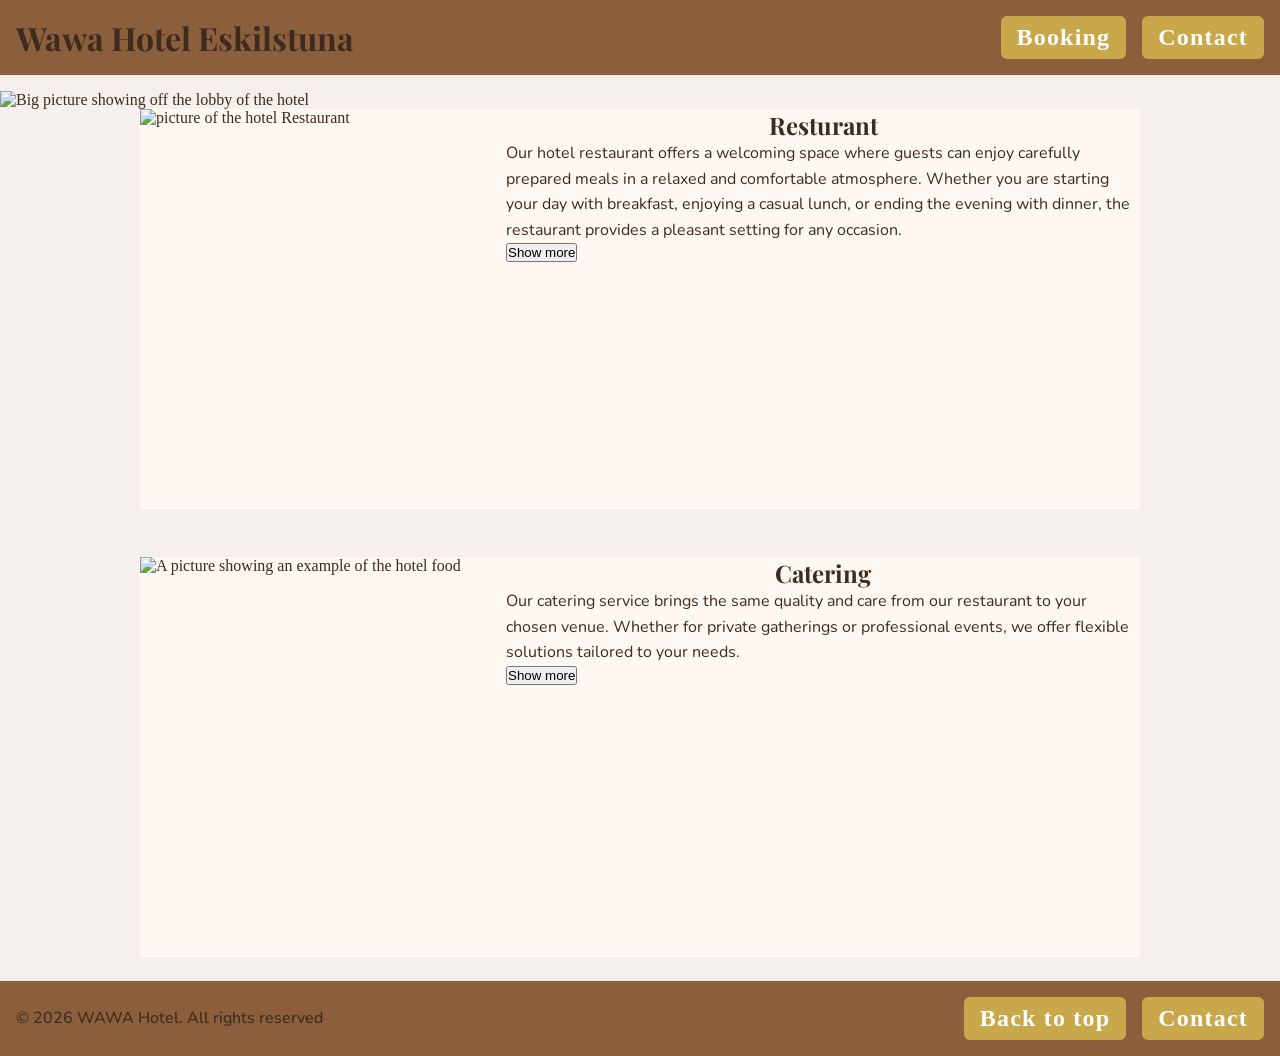
==== index.html @ f7c3a68f "fix lowercase filenames" ====
<!DOCTYPE html>
<html lang="en">
<head>
    <meta charset="UTF-8">
    <meta name="viewport" content="width=device-width, initial-scale=1.0">
    <title>Wa wa Hotel Eskilstuna</title>
    <link href="https://fonts.googleapis.com/css2?family=Playfair+Display:wght@400;700&family=Nunito:wght@300;400;600&display=swap" rel="stylesheet">
    <link rel="stylesheet" href="style.css">
</head>
<body>
    <div class="headerdiv">
        <header> 
            <div class="header-inner">
                <h1>Wawa Hotel Eskilstuna</h1>
                
                <nav>
                    <ul>
                         
                         <li><a href="/Booking.HTML">Booking</a></li>
                         <li><a href="/Contact.HTML">Contact</a></li>
                    </ul>     

                </nav>

            </div>

        </header>

    </div>
    <main>
    
       
                    <div id="banner">
                    <img src="https://picsum.photos/seed/hotelbanner/1600/600" alt="Big picture showing off the lobby of the hotel">
                    </div>

        <div id="maincards">

            <div class="card">
                <img src="https://picsum.photos/seed/restaurant/800/600" alt="picture of the hotel Restaurant">
                <div class="card-text">
                    <h2>Resturant</h2>
                     <p>Our hotel restaurant offers a welcoming space where guests can enjoy
                        carefully prepared meals in a relaxed and comfortable atmosphere. 
                        Whether you are starting your day with breakfast, enjoying a casual lunch, 
                        or ending the evening with dinner, the restaurant provides a pleasant setting for any occasion.</p>
                    <p class="hidden" id="restaurant-more">
                        </p>
                    <button onclick="toggleMore('restaurant-more', this)">Show more</button>
                </div>  
            </div>

            <div class="card">
                <img src="https://picsum.photos/seed/catering/800/600" alt="A picture showing an example of the hotel food">
                <div class="card-text">
                    <h2>Catering</h2>
                     <p>Our catering service brings the same quality and care from our restaurant to your chosen venue. 
                        Whether for private gatherings or professional events, we offer flexible solutions tailored to your needs.</p>
                     <p class="hidden" id="catering-more"></p>
                        <button onclick="toggleMore('catering-more', this)">Show more</button>
                </div>  
            </div>

        </div>






                
    </main>


    <script src="script.js"></script>
<div class="footerdiv">
    <footer>
        <div class="footer-inner">
            <p>© 2026 WAWA Hotel. All rights reserved</p>
            <nav>
                <ul>
                    <li><a href="Index.HTML">Back to top</a></li>
                    <li><a href="/Contact.HTML">Contact</a></li>
                </ul>     
            </nav>
        </div>
    </footer> 
</div>
</body>


</html>
---- style.css ----
* {
    margin: 0;
    padding: 0;
    box-sizing: border-box;
}
:root {
    --background: #f5f0eb;    
    --header-bg: #8B5E3C;    
    --accent: #c9a84c;        
    --text: #3d2b1f;          
    --card-bg: #fff8f2;      
    --btn-bg: #c9a84c;        
    --btn-hover: #b8973b;  
}

body {
    background-color: var(--background);
    color: var(--text);
}



h1, h2 {
    font-family: 'Playfair Display', serif;
    text-align: center;
}

p {
    line-height: 1.6;
    font-family: 'Nunito', sans-serif;
}


.hidden {
    display: none;
}

#booking-form {
    position: fixed;        
    top: 50%;             
    left: 50%;              
    transform: translate(-50%, -50%);  
    background-color: var(--card-bg);
    padding: 2rem;
    border-radius: 8px;
    z-index: 100;           
    width: 90%;
    max-width: 500px;
    border: 2px solid #c9a84c;    
    
}

#success-message {
    position: fixed;
    top: 50%;
    left: 50%;
    transform: translate(-50%, -50%);
    background-color: var(--card-bg);
    padding: 2rem;
    border-radius: 8px;
    border: 2px solid var(--accent);
    z-index: 100;
}


/* HEADER  */
.headerdiv {
    padding: 1rem;
    margin: 0;
    background-color: var(--header-bg);
    margin-bottom: 1rem;
}

.header-inner {
    display: flex;
    flex-direction: column;
}


/*  NAV  */
nav ul {
    list-style: none;
    padding: 0;
    margin: 0;
    display: flex;
    flex-direction: column;
    align-items: center;
    gap: 16px;
}

nav a {
    display: inline-block;
    padding: 8px 16px;
    background-color: var(--accent);
    border-radius: 6px;
    text-decoration: none;
    color: white;
    font-weight: 600;
    font-size: 1.5rem;
    letter-spacing: 0.05em;
    transition: background-color 0.2s ease, transform 0.2s ease;
}

nav a:hover {
    background-color: var(--btn-hover);
    transform: translateY(-2px);
}

.footerdiv {
    
    background-color: var(--header-bg);
    padding: 1rem;
}
.footer-inner {
    display: flex;
    
    flex-direction: column;
}
.footerdiv p {
    font-weight: 500;
    font-size: 1rem;
}




#banner img {
    width: 100%;
    height: 100px;
    object-fit: cover;
}


/*  CARDS */
#maincards, #roomcards {
    display: flex;
    flex-direction: column;
}

.card {
    display: flex;
    flex-direction: column;
    margin-bottom: 24px;
    width: 100%;
    max-width: 1000px;
    background-color: var(--card-bg);
}

.card img {
    width: 100%;
    height: 200px;
    object-fit: cover;
}

.card-text {
    margin-left: 2px;
    margin-right: 2px;
}

.book-btn {
    border: none;
    border-radius: 6px;
    cursor: pointer;
    white-space: nowrap;
    background-color: var(--accent);
    color: white;
    padding: 1rem;
}
.book-btn:hover {
    background-color: var(--btn-hover);
}


/*  MEDIA QUERIES  */
@media (min-width: 600px) {

    
    .header-inner {
        flex-direction: row;
        justify-content: space-between;
        align-items: center;
    }
    .footer-inner{
        display: flex;
        flex-direction: row;
        justify-content: space-between;
        align-items: center;
        width: 100%;
    }

    
    nav ul {
        flex-direction: row;
    }

    
    #banner img {
        height: 500px;
    }

    
    #maincards, #roomcards {
        align-items: center;
        gap: 24px;
    }

    .card {
        flex-direction: row;
        width: 90%;
        max-width: 1000px;
    }

    .card img {
        width: 35%;
        height: 400px;
    }

    .card-text {
        flex: 1;
        margin: 0;
        padding-left: 1rem;
    }

    .book-btn {
        width: 100px;
        align-self: center;
    }
}
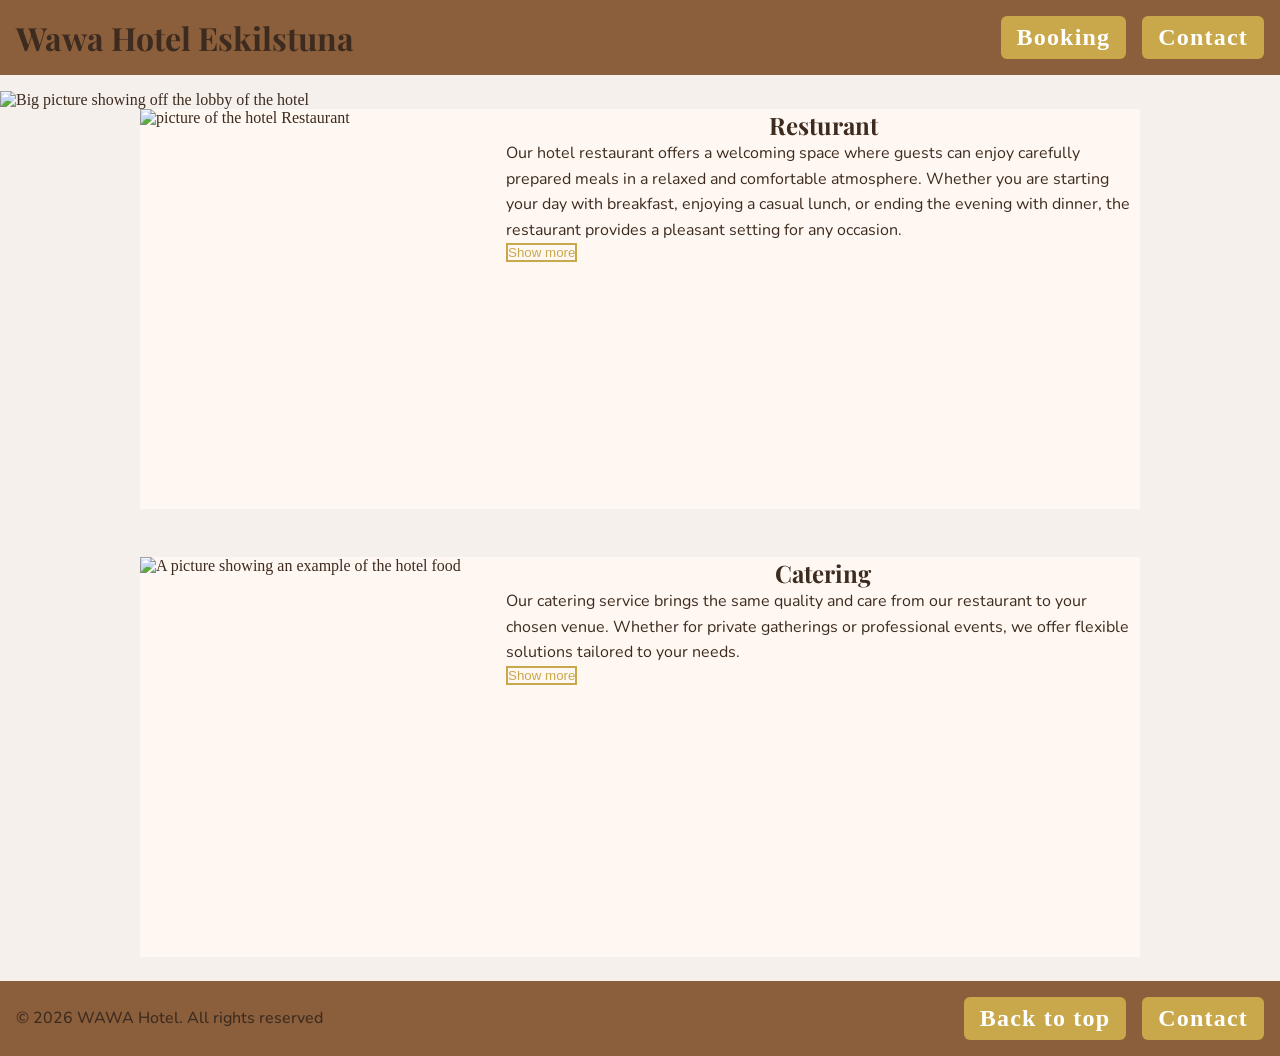
==== commit bf14e2a2: "Added style togglemore buttons" ====
--- a/index.html
+++ b/index.html
@@ -16,8 +16,8 @@
                 <nav>
                     <ul>
                          
-                         <li><a href="/Booking.HTML">Booking</a></li>
-                         <li><a href="/Contact.HTML">Contact</a></li>
+                         <li><a href="booking.html">Booking</a></li>
+                         <li><a href="/contact.html">Contact</a></li>
                     </ul>     
 
                 </nav>
@@ -46,7 +46,7 @@
                         or ending the evening with dinner, the restaurant provides a pleasant setting for any occasion.</p>
                     <p class="hidden" id="restaurant-more">
                         </p>
-                    <button onclick="toggleMore('restaurant-more', this)">Show more</button>
+                    <button class="toggle-btn"  onclick="toggleMore('restaurant-more', this)">Show more</button>
                 </div>  
             </div>
 
@@ -57,7 +57,7 @@
                      <p>Our catering service brings the same quality and care from our restaurant to your chosen venue. 
                         Whether for private gatherings or professional events, we offer flexible solutions tailored to your needs.</p>
                      <p class="hidden" id="catering-more"></p>
-                        <button onclick="toggleMore('catering-more', this)">Show more</button>
+                        <button class="toggle-btn"  onclick="toggleMore('catering-more', this)">Show more</button>
                 </div>  
             </div>
 
@@ -79,8 +79,8 @@
             <p>© 2026 WAWA Hotel. All rights reserved</p>
             <nav>
                 <ul>
-                    <li><a href="Index.HTML">Back to top</a></li>
-                    <li><a href="/Contact.HTML">Contact</a></li>
+                    <li><a href="index.html">Back to top</a></li>
+                    <li><a href="/contact.html">Contact</a></li>
                 </ul>     
             </nav>
         </div>
--- a/style.css
+++ b/style.css
@@ -172,6 +172,16 @@
     background-color: var(--btn-hover);
 }
 
+.toggle-btn {
+    background-color: transparent;
+    border: 2px solid var(--accent);
+    color: var(--accent);
+}
+.toggle-btn:hover {
+    background-color: var(--accent);
+    color: white;
+}
+
 
 /*  MEDIA QUERIES  */
 @media (min-width: 600px) {
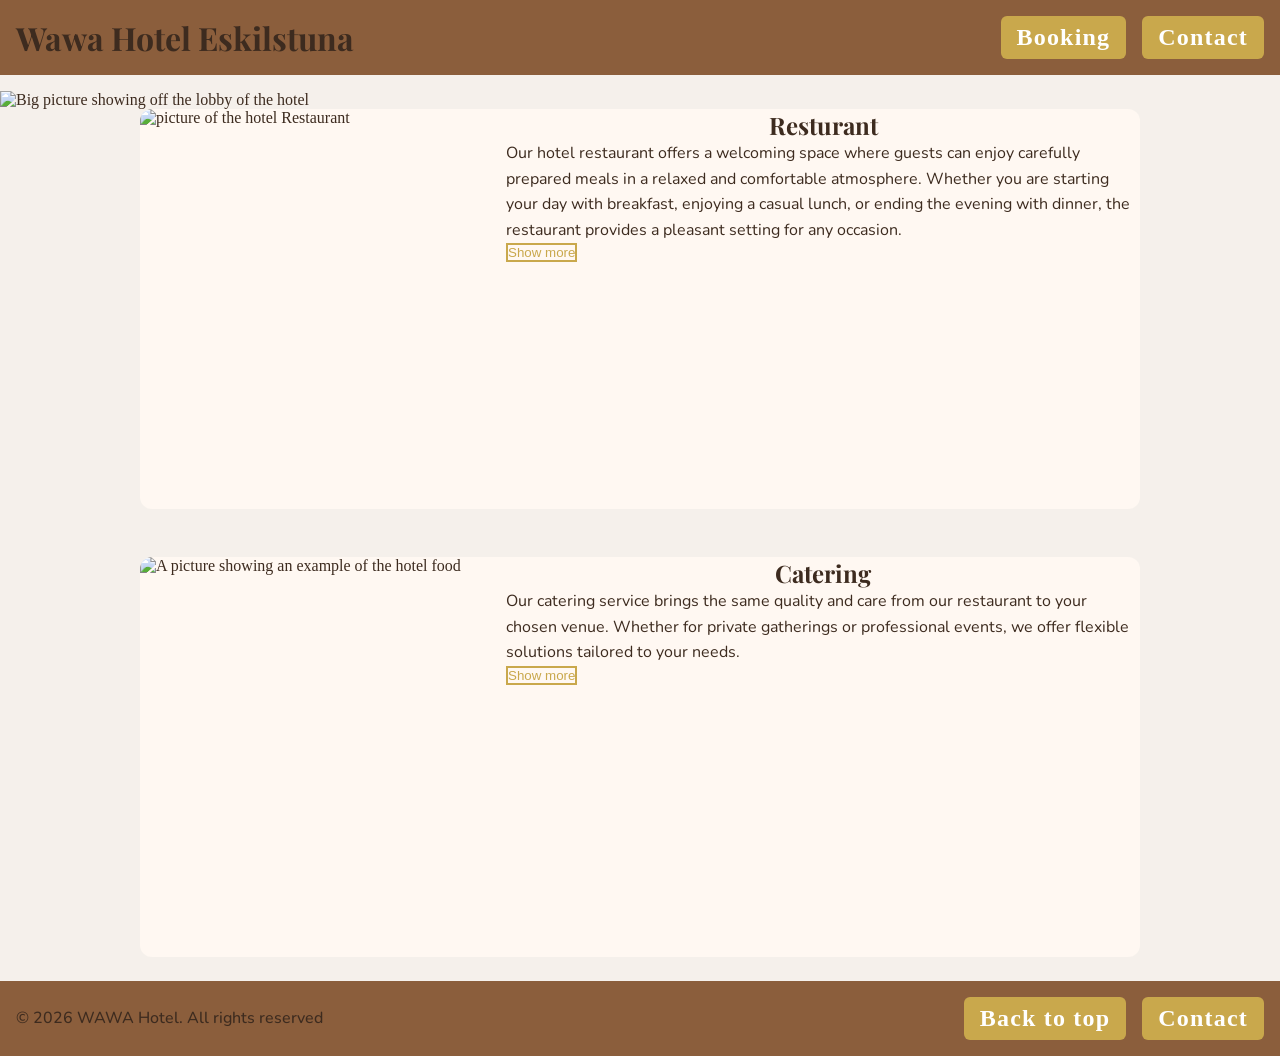
==== commit 16ca6fed: "slight adjustment to links on booking" ====
--- a/index.html
+++ b/index.html
@@ -17,7 +17,7 @@
                     <ul>
                          
                          <li><a href="booking.html">Booking</a></li>
-                         <li><a href="/contact.html">Contact</a></li>
+                         <li><a href="contact.html">Contact</a></li>
                     </ul>     
 
                 </nav>
--- a/style.css
+++ b/style.css
@@ -146,12 +146,14 @@
     width: 100%;
     max-width: 1000px;
     background-color: var(--card-bg);
+    border-radius: 12px;
 }
 
 .card img {
     width: 100%;
     height: 200px;
     object-fit: cover;
+    border-radius: 12px;
 }
 
 .card-text {
@@ -176,6 +178,7 @@
     background-color: transparent;
     border: 2px solid var(--accent);
     color: var(--accent);
+    margin-bottom: 1rem;
 }
 .toggle-btn:hover {
     background-color: var(--accent);
